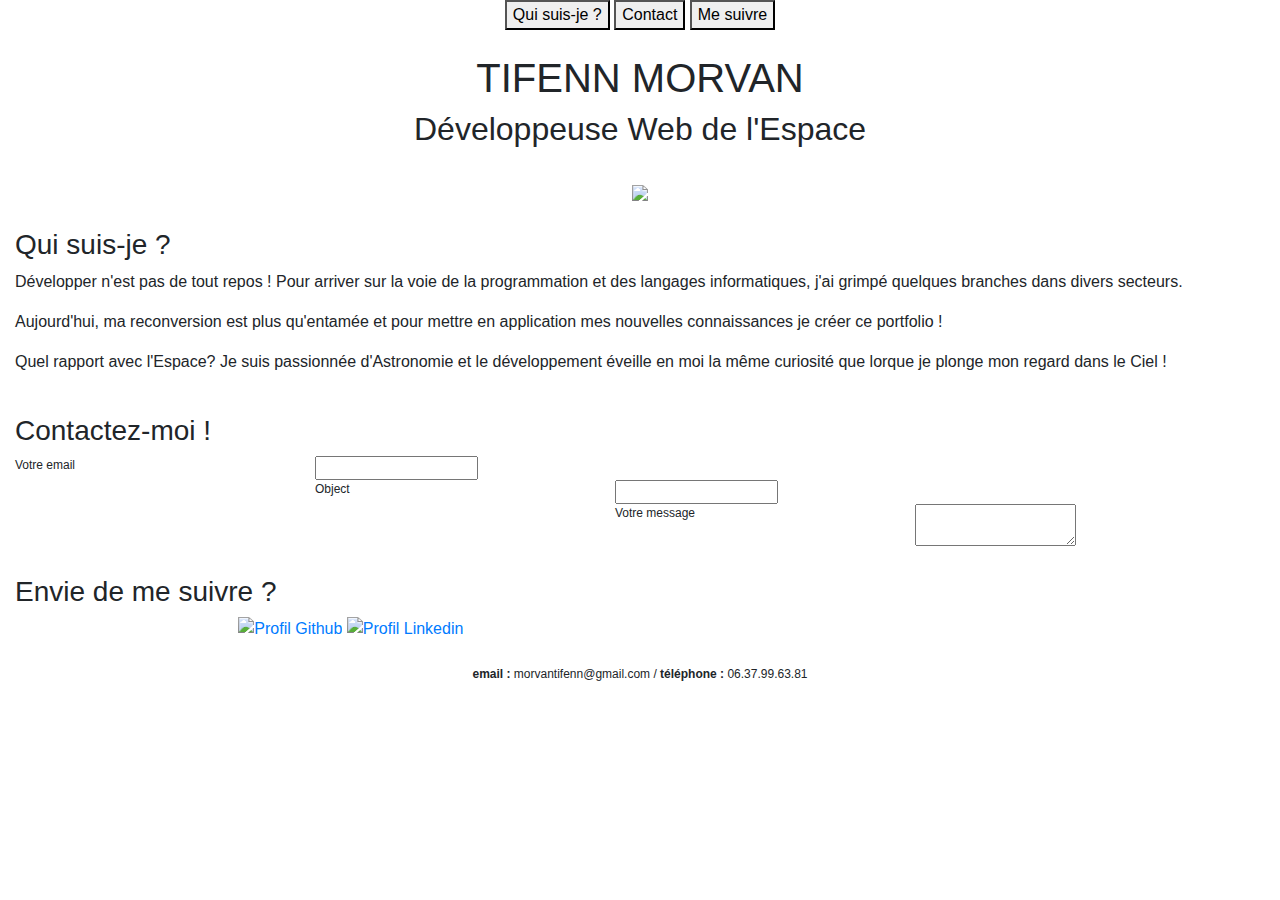
==== index.html @ da03063e "déplacement de l'indexhtml" ====
<!DOCTYPE html>
<html>
<head>
	<meta charset="utf-8">
	<link rel="stylesheet" type="text/css" href="assets/css/style.css">
	<title>Portfolio TM</title>
	<link rel="stylesheet" type="text/css" href="https://stackpath.bootstrapcdn.com/bootstrap/4.3.1/css/bootstrap.min.css">
	<meta name="viewport" content="width=device-width, initial-scale=1, shrink-to-fit=no">

</head>
<body>

	<nav class="col-10 text-center offset-1">
		<a href="#Qui">
			<button>Qui suis-je ?</button>
		</a>
		<a href="#Contact">
			<button>Contact</button>
		</a>
		<a href="#Suivre">
			<button>Me suivre</button>
		</a>
	</nav>

	<br/>

	<header class="text-center">
		<h1>TIFENN MORVAN</h1>
		<h2>Développeuse Web de l'Espace</h2>
	</header>

	<br/>

	<div class="text-center">
		<img src="../img/profil.png" width="250">
	</div>

	<br/>

	<div id="Qui" class="col-12">
		<h3>Qui suis-je ?</h3>
		<p>Développer n'est pas de tout repos ! Pour arriver sur la voie de la programmation et des langages informatiques, j'ai grimpé quelques branches dans divers secteurs.</p>
		<p>Aujourd'hui, ma reconversion est plus qu'entamée et pour mettre en application mes nouvelles connaissances je créer ce portfolio !</p>
		<p>Quel rapport avec l'Espace? Je suis passionnée d'Astronomie et le développement éveille en moi la même curiosité que lorque je plonge mon regard dans le Ciel !</p>
	</div>

	<br/>

	<div id="Contact" class="col-12">
		<h3>Contactez-moi !</h3>
		<form id="formulaire">
			<div>
				<label for="expediteur">Votre email</label>
				<input type="text" name="expediteur">
			</div>	
			<div>
				<label for="object">Object</label>
				<input type="text" name="object">
			</div>
			<div>
				<label for="message">Votre message</label>
				<textarea name="message"></textarea>
			</div>
		</form>
	</div>

	<br/>

	<div id="Suivre" class="col-12">
		<h3>Envie de me suivre ?</h3>
		<div class="col-12 offset-2">
			<a href="https://github.com/Tyfend" target="_blank">
				<img src="../img/githubLogo.png" width="100" alt="Profil Github">
			</a>
			<a href="https://www.linkedin.com/in/tifenn-morvan-4a688514a/" target="_blank">
				<img src="../img/linkedinLogo.png" width="115" alt="Profil Linkedin">
			</a>
		</div>
	</div>

	<br/>

	<footer id="footer" class="col-12 text-center">
		<p><strong>email :</strong> morvantifenn@gmail.com / <strong>téléphone :</strong> 06.37.99.63.81</p>
	</footer>

</body>	
</html>
---- assets/css/style.css ----
#Qui {
	text-align: justify;
}


label {
	display: block;
	width: 300px;
	float: left;
}

#formulaire {
	font-size: 12px;
}

#footer {
	font-size: 12px;
}
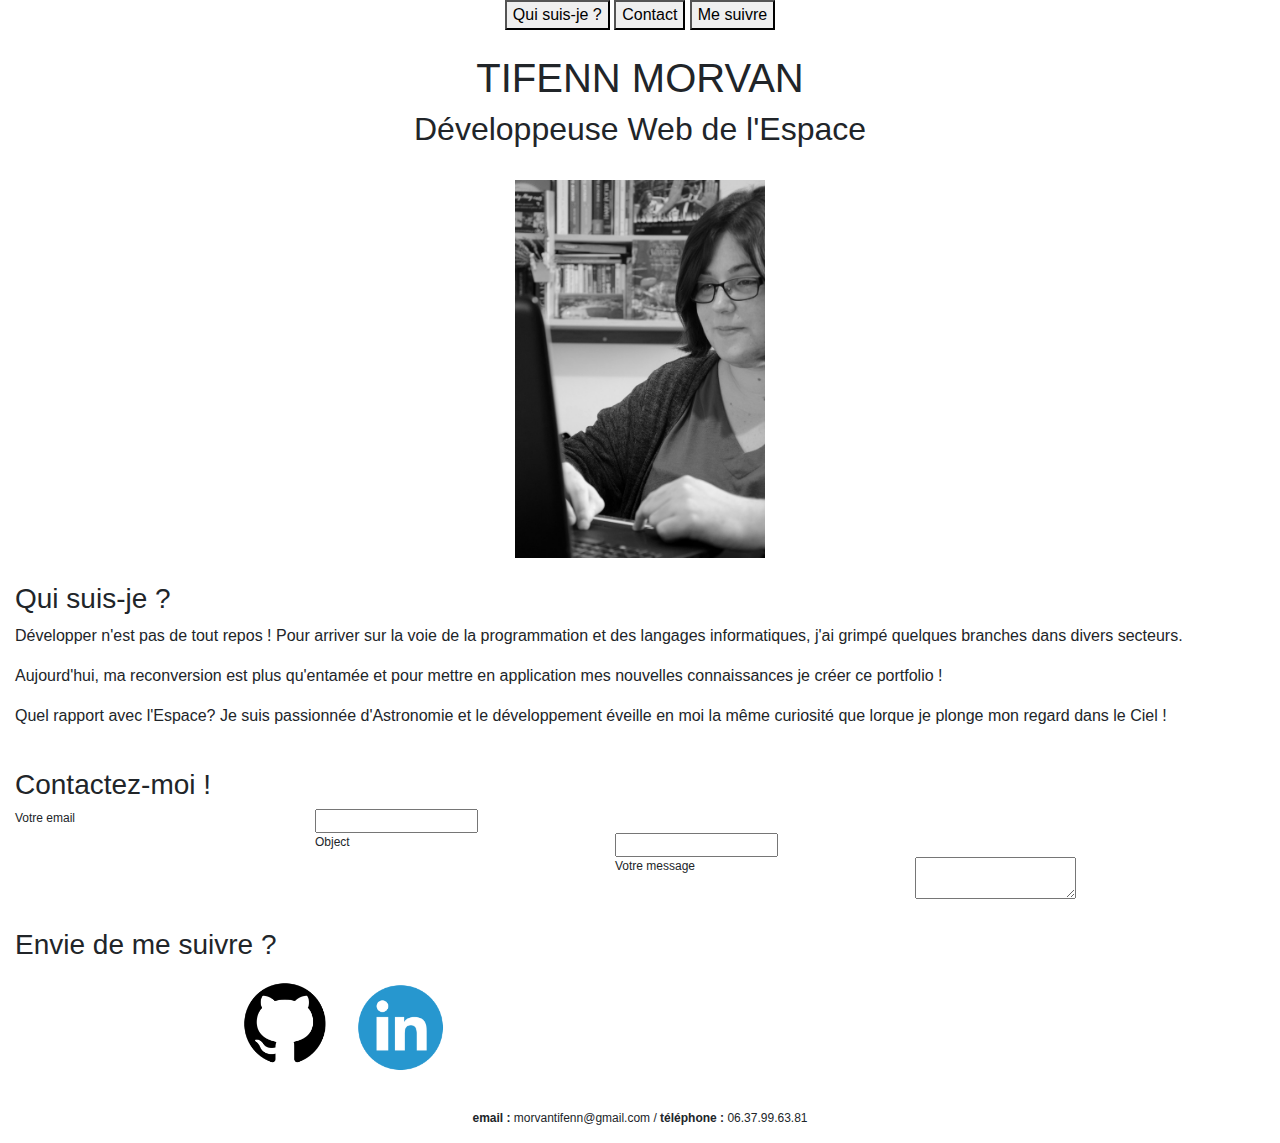
==== commit 651d4057: "modif lien images" ====
--- a/index.html
+++ b/index.html
@@ -32,7 +32,7 @@
 	<br/>
 
 	<div class="text-center">
-		<img src="../img/profil.png" width="250">
+		<img src="assets/img/profil.png" width="250">
 	</div>
 
 	<br/>
@@ -70,10 +70,10 @@
 		<h3>Envie de me suivre ?</h3>
 		<div class="col-12 offset-2">
 			<a href="https://github.com/Tyfend" target="_blank">
-				<img src="../img/githubLogo.png" width="100" alt="Profil Github">
+				<img src="assets/img/githubLogo.png" width="100" alt="Profil Github">
 			</a>
 			<a href="https://www.linkedin.com/in/tifenn-morvan-4a688514a/" target="_blank">
-				<img src="../img/linkedinLogo.png" width="115" alt="Profil Linkedin">
+				<img src="assets/img/linkedinLogo.png" width="115" alt="Profil Linkedin">
 			</a>
 		</div>
 	</div>
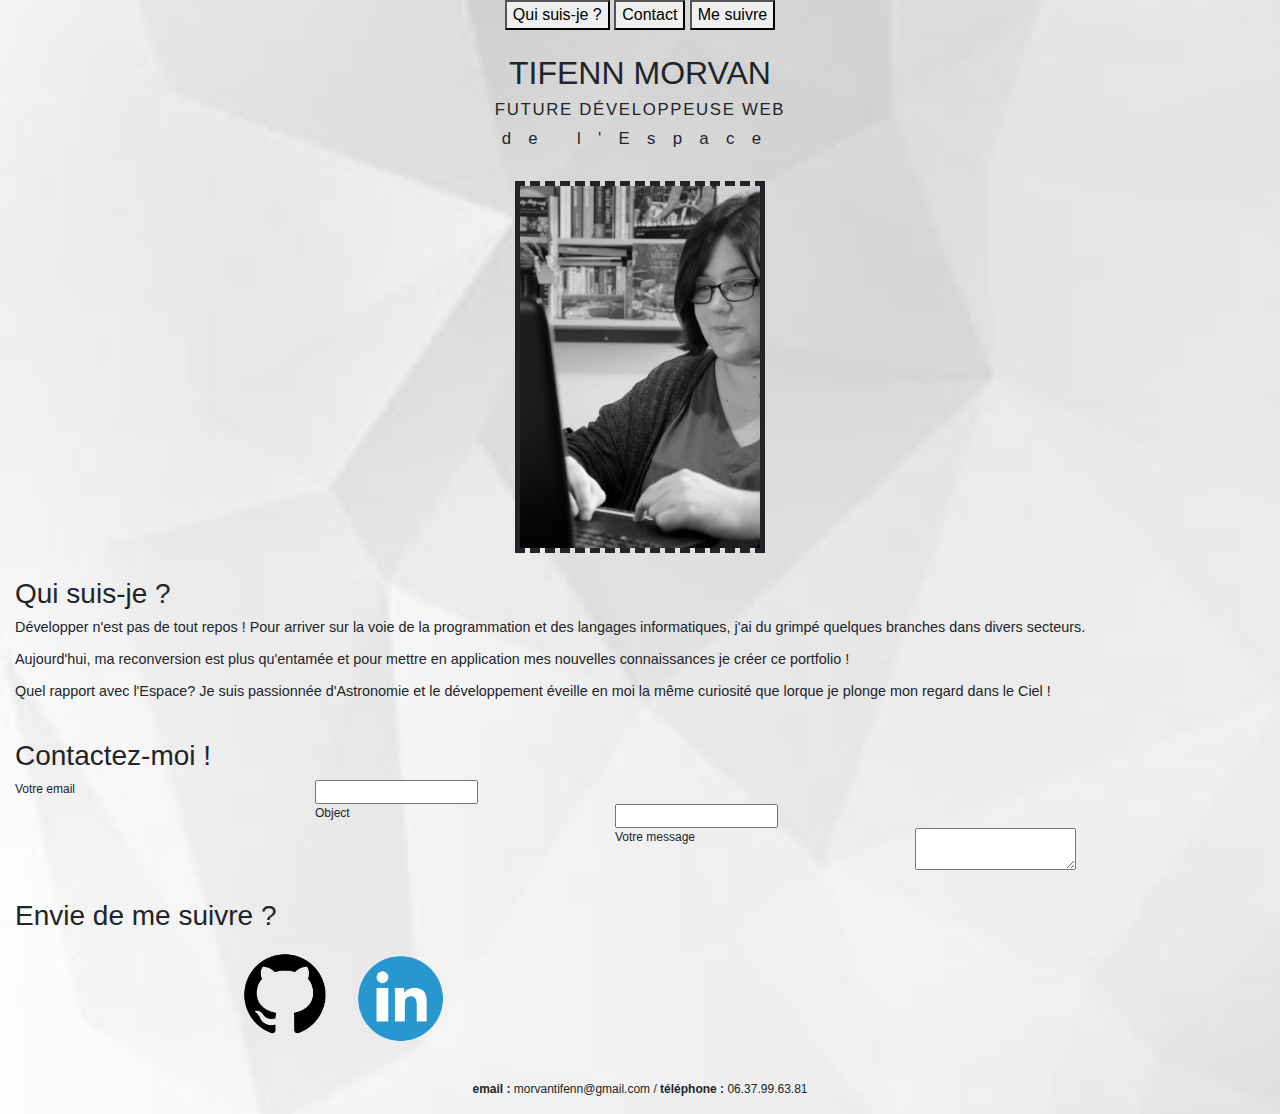
==== commit 2cc84007: "background + css" ====
--- a/index.html
+++ b/index.html
@@ -25,21 +25,22 @@
 	<br/>
 
 	<header class="text-center">
-		<h1>TIFENN MORVAN</h1>
-		<h2>Développeuse Web de l'Espace</h2>
+		<h1 class="name">TIFENN MORVAN</h1>
+		<h2 class="futdev">FUTURE DÉVELOPPEUSE WEB</h2>
+		<h2 class="fromspace">de l'Espace</h2>
 	</header>
 
 	<br/>
 
-	<div class="text-center">
-		<img src="assets/img/profil.png" width="250">
+	<div class=" profilpic text-center">
+		<img id="profilpicture" src="assets/img/profil.png" width="250">
 	</div>
 
 	<br/>
 
 	<div id="Qui" class="col-12">
 		<h3>Qui suis-je ?</h3>
-		<p>Développer n'est pas de tout repos ! Pour arriver sur la voie de la programmation et des langages informatiques, j'ai grimpé quelques branches dans divers secteurs.</p>
+		<p>Développer n'est pas de tout repos ! Pour arriver sur la voie de la programmation et des langages informatiques, j'ai du grimpé quelques branches dans divers secteurs.</p>
 		<p>Aujourd'hui, ma reconversion est plus qu'entamée et pour mettre en application mes nouvelles connaissances je créer ce portfolio !</p>
 		<p>Quel rapport avec l'Espace? Je suis passionnée d'Astronomie et le développement éveille en moi la même curiosité que lorque je plonge mon regard dans le Ciel !</p>
 	</div>
--- a/assets/css/style.css
+++ b/assets/css/style.css
@@ -1,7 +1,34 @@
+body {
+	background: url(../img/whitebackground.jpg)  fixed no-repeat;
+	/*background-repeat: no-repeat;*/
+	background-size: cover;
+}
+.name {
+	font-size: 2em;
+	font-family: Helvetica, "Trebuchet MS", Verdana, sans-serif;
+}
 
+.futdev {
+	text-align: center;
+	font-size: 1.05em;
+	letter-spacing: 0.1em;
+}
+
+.fromspace {
+	text-align: center;
+	font-size: 1.05em;
+	letter-spacing: 1.03em;
+}
+
+#profilpicture {
+	border-style: dashed solid;
+	border-size: 20em;
+	border-width: thick;
+}
 
 #Qui {
 	text-align: justify;
+	font: 0.9em "Fira Sans", sans-serif;
 }
 
 
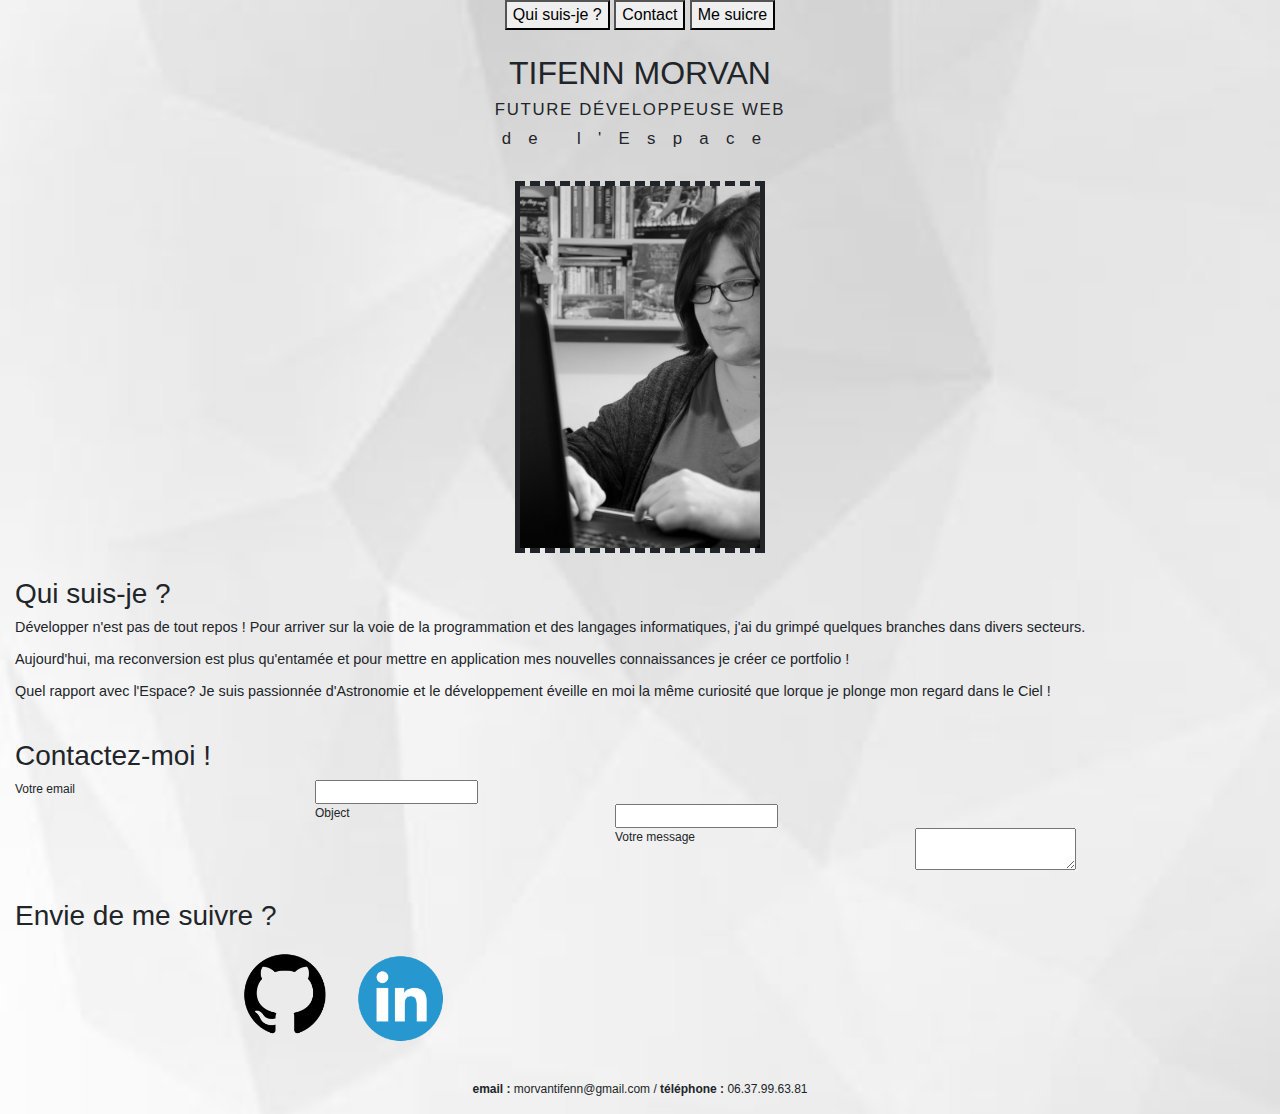
==== commit 11d29317: "ajout commentaires" ====
--- a/index.html
+++ b/index.html
@@ -6,10 +6,10 @@
 	<title>Portfolio TM</title>
 	<link rel="stylesheet" type="text/css" href="https://stackpath.bootstrapcdn.com/bootstrap/4.3.1/css/bootstrap.min.css">
 	<meta name="viewport" content="width=device-width, initial-scale=1, shrink-to-fit=no">
-
 </head>
 <body>
 
+	<!-- Boutons navigation ancrés dans la page -->
 	<nav class="col-10 text-center offset-1">
 		<a href="#Qui">
 			<button>Qui suis-je ?</button>
@@ -18,12 +18,13 @@
 			<button>Contact</button>
 		</a>
 		<a href="#Suivre">
-			<button>Me suivre</button>
+			<button>Me suicre</button>
 		</a>
 	</nav>
 
 	<br/>
 
+	<!-- En tête de la page -->
 	<header class="text-center">
 		<h1 class="name">TIFENN MORVAN</h1>
 		<h2 class="futdev">FUTURE DÉVELOPPEUSE WEB</h2>
@@ -32,12 +33,14 @@
 
 	<br/>
 
+	<!-- Photo de profil -->
 	<div class=" profilpic text-center">
-		<img id="profilpicture" src="assets/img/profil.png" width="250">
+		<img id="profilpicture" src="assets/img/profil.png" width="250" alt="Photo de profil">
 	</div>
 
 	<br/>
 
+	<!-- 1ère ancre : Présentation -->
 	<div id="Qui" class="col-12">
 		<h3>Qui suis-je ?</h3>
 		<p>Développer n'est pas de tout repos ! Pour arriver sur la voie de la programmation et des langages informatiques, j'ai du grimpé quelques branches dans divers secteurs.</p>
@@ -47,6 +50,7 @@
 
 	<br/>
 
+	<!-- 2ème ancre : formulaire de contact -->
 	<div id="Contact" class="col-12">
 		<h3>Contactez-moi !</h3>
 		<form id="formulaire">
@@ -67,20 +71,22 @@
 
 	<br/>
 
+	<!-- 3ème ancre : réseaux sociaux -->
 	<div id="Suivre" class="col-12">
 		<h3>Envie de me suivre ?</h3>
-		<div class="col-12 offset-2">
-			<a href="https://github.com/Tyfend" target="_blank">
-				<img src="assets/img/githubLogo.png" width="100" alt="Profil Github">
+		<div class="socialIcon col-12 offset-2">
+			<a  href="https://github.com/Tyfend" target="_blank">
+				<img src="assets/img/githubLogo.png" width="100" alt="lien profil Github">
 			</a>
 			<a href="https://www.linkedin.com/in/tifenn-morvan-4a688514a/" target="_blank">
-				<img src="assets/img/linkedinLogo.png" width="115" alt="Profil Linkedin">
+				<img id="" src="assets/img/linkedinLogo.png" width="115" alt="lien profil Linkedin">
 			</a>
 		</div>
 	</div>
 
 	<br/>
 
+	<!-- Footer informations de contact -->
 	<footer id="footer" class="col-12 text-center">
 		<p><strong>email :</strong> morvantifenn@gmail.com / <strong>téléphone :</strong> 06.37.99.63.81</p>
 	</footer>
--- a/assets/css/style.css
+++ b/assets/css/style.css
@@ -1,47 +1,67 @@
+/* Image de fond de la page
+*  fixe et pas de répétition */
 body {
 	background: url(../img/whitebackground.jpg)  fixed no-repeat;
-	/*background-repeat: no-repeat;*/
 	background-size: cover;
 }
+
+
+/* Mise en forme du titre h1 */
 .name {
 	font-size: 2em;
 	font-family: Helvetica, "Trebuchet MS", Verdana, sans-serif;
 }
 
+
+/* Mise en forme du titre 1 h2 */
 .futdev {
 	text-align: center;
 	font-size: 1.05em;
 	letter-spacing: 0.1em;
 }
 
+
+/* Mise en forme du titre 2 h2*/
 .fromspace {
 	text-align: center;
 	font-size: 1.05em;
 	letter-spacing: 1.03em;
 }
 
+
+/* Bordure photo de profil*/
 #profilpicture {
 	border-style: dashed solid;
 	border-size: 20em;
 	border-width: thick;
 }
 
+
+/* Mise en forme du texte de l'ancre 1 */
 #Qui {
 	text-align: justify;
 	font: 0.9em "Fira Sans", sans-serif;
 }
 
 
+/* Mise en forme du formulaire */
 label {
 	display: block;
 	width: 300px;
 	float: left;
 }
-
 #formulaire {
 	font-size: 12px;
 }
 
+
+/* Curseur sur les icones réseaux sociaux */
+.socialIcon {
+	cursor: pointer;
+}
+
+
+/* Mise en forme du footer */
 #footer {
 	font-size: 12px;
 }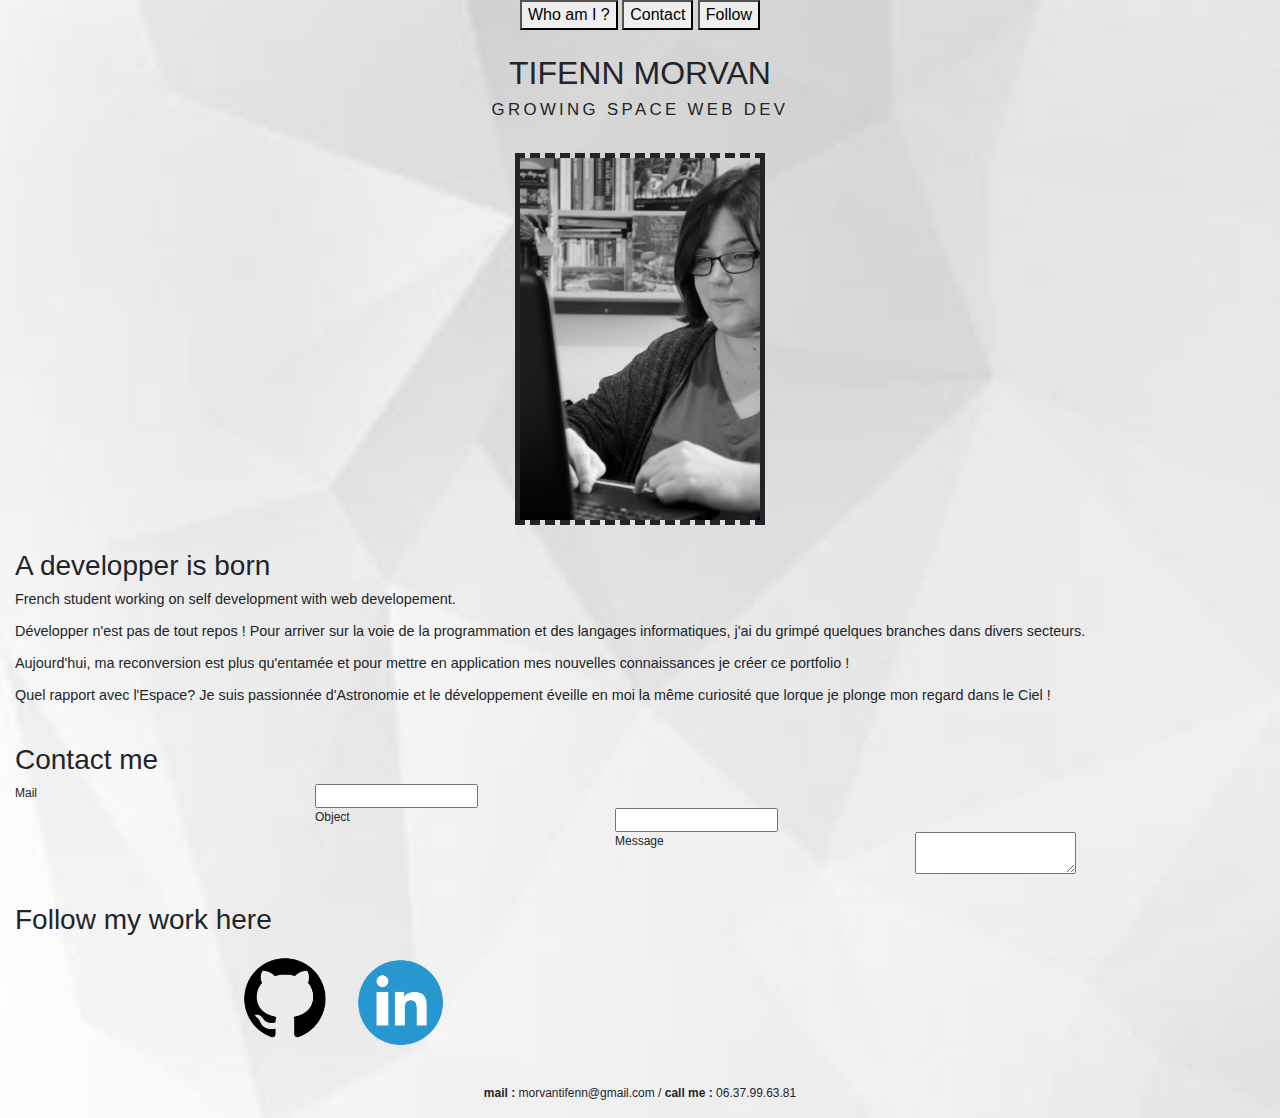
==== commit b317f14a: "traduction anglais" ====
--- a/index.html
+++ b/index.html
@@ -12,13 +12,13 @@
 	<!-- Boutons navigation ancrés dans la page -->
 	<nav class="col-10 text-center offset-1">
 		<a href="#Qui">
-			<button>Qui suis-je ?</button>
+			<button>Who am I ?</button>
 		</a>
 		<a href="#Contact">
 			<button>Contact</button>
 		</a>
 		<a href="#Suivre">
-			<button>Me suicre</button>
+			<button>Follow</button>
 		</a>
 	</nav>
 
@@ -27,8 +27,7 @@
 	<!-- En tête de la page -->
 	<header class="text-center">
 		<h1 class="name">TIFENN MORVAN</h1>
-		<h2 class="futdev">FUTURE DÉVELOPPEUSE WEB</h2>
-		<h2 class="fromspace">de l'Espace</h2>
+		<h2 class="futdev">GROWING SPACE WEB DEV</h2>
 	</header>
 
 	<br/>
@@ -42,7 +41,8 @@
 
 	<!-- 1ère ancre : Présentation -->
 	<div id="Qui" class="col-12">
-		<h3>Qui suis-je ?</h3>
+		<h3>A developper is born</h3>
+		<p>French student working on self development with web developement.</p>
 		<p>Développer n'est pas de tout repos ! Pour arriver sur la voie de la programmation et des langages informatiques, j'ai du grimpé quelques branches dans divers secteurs.</p>
 		<p>Aujourd'hui, ma reconversion est plus qu'entamée et pour mettre en application mes nouvelles connaissances je créer ce portfolio !</p>
 		<p>Quel rapport avec l'Espace? Je suis passionnée d'Astronomie et le développement éveille en moi la même curiosité que lorque je plonge mon regard dans le Ciel !</p>
@@ -52,10 +52,10 @@
 
 	<!-- 2ème ancre : formulaire de contact -->
 	<div id="Contact" class="col-12">
-		<h3>Contactez-moi !</h3>
+		<h3>Contact me</h3>
 		<form id="formulaire">
 			<div>
-				<label for="expediteur">Votre email</label>
+				<label for="expediteur">Mail</label>
 				<input type="text" name="expediteur">
 			</div>	
 			<div>
@@ -63,7 +63,7 @@
 				<input type="text" name="object">
 			</div>
 			<div>
-				<label for="message">Votre message</label>
+				<label for="message">Message</label>
 				<textarea name="message"></textarea>
 			</div>
 		</form>
@@ -73,7 +73,7 @@
 
 	<!-- 3ème ancre : réseaux sociaux -->
 	<div id="Suivre" class="col-12">
-		<h3>Envie de me suivre ?</h3>
+		<h3>Follow my work here</h3>
 		<div class="socialIcon col-12 offset-2">
 			<a  href="https://github.com/Tyfend" target="_blank">
 				<img src="assets/img/githubLogo.png" width="100" alt="lien profil Github">
@@ -88,7 +88,7 @@
 
 	<!-- Footer informations de contact -->
 	<footer id="footer" class="col-12 text-center">
-		<p><strong>email :</strong> morvantifenn@gmail.com / <strong>téléphone :</strong> 06.37.99.63.81</p>
+		<p><strong>mail :</strong> morvantifenn@gmail.com / <strong>call me :</strong> 06.37.99.63.81</p>
 	</footer>
 
 </body>	
--- a/assets/css/style.css
+++ b/assets/css/style.css
@@ -13,19 +13,11 @@
 }
 
 
-/* Mise en forme du titre 1 h2 */
+/* Mise en forme du titre h2 */
 .futdev {
 	text-align: center;
 	font-size: 1.05em;
-	letter-spacing: 0.1em;
-}
-
-
-/* Mise en forme du titre 2 h2*/
-.fromspace {
-	text-align: center;
-	font-size: 1.05em;
-	letter-spacing: 1.03em;
+	letter-spacing: 0.2em;
 }
 
 
@@ -56,7 +48,7 @@
 
 
 /* Curseur sur les icones réseaux sociaux */
-.socialIcon {
+.socialIcon a {
 	cursor: pointer;
 }
 
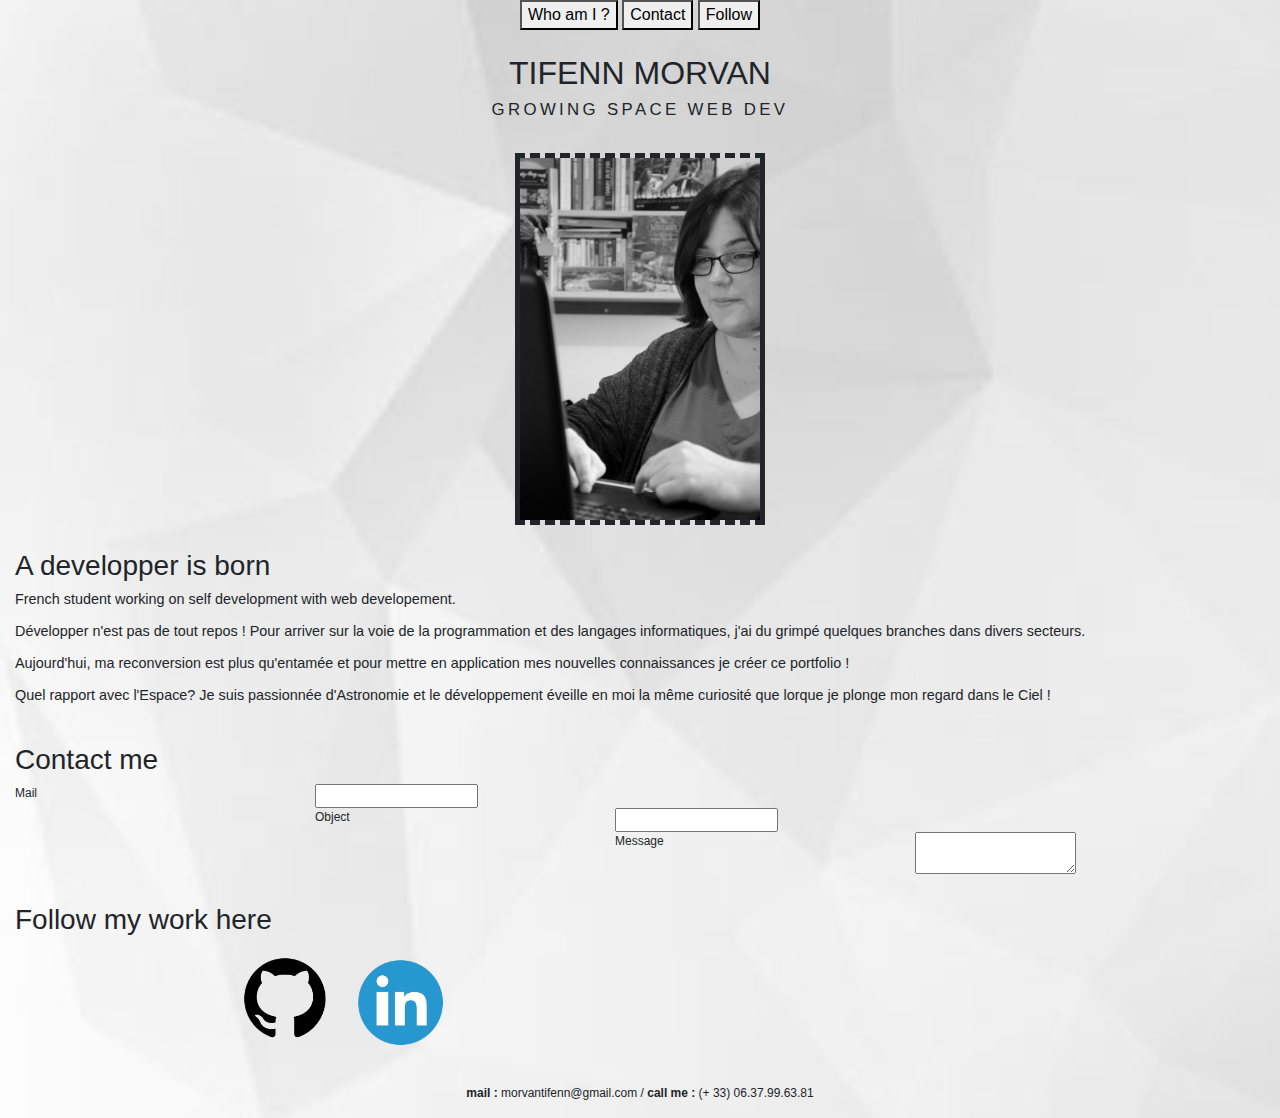
==== commit de55fe62: "last commit" ====
--- a/index.html
+++ b/index.html
@@ -88,7 +88,7 @@
 
 	<!-- Footer informations de contact -->
 	<footer id="footer" class="col-12 text-center">
-		<p><strong>mail :</strong> morvantifenn@gmail.com / <strong>call me :</strong> 06.37.99.63.81</p>
+		<p><strong>mail :</strong> morvantifenn@gmail.com / <strong>call me :</strong> (+ 33) 06.37.99.63.81</p>
 	</footer>
 
 </body>	
